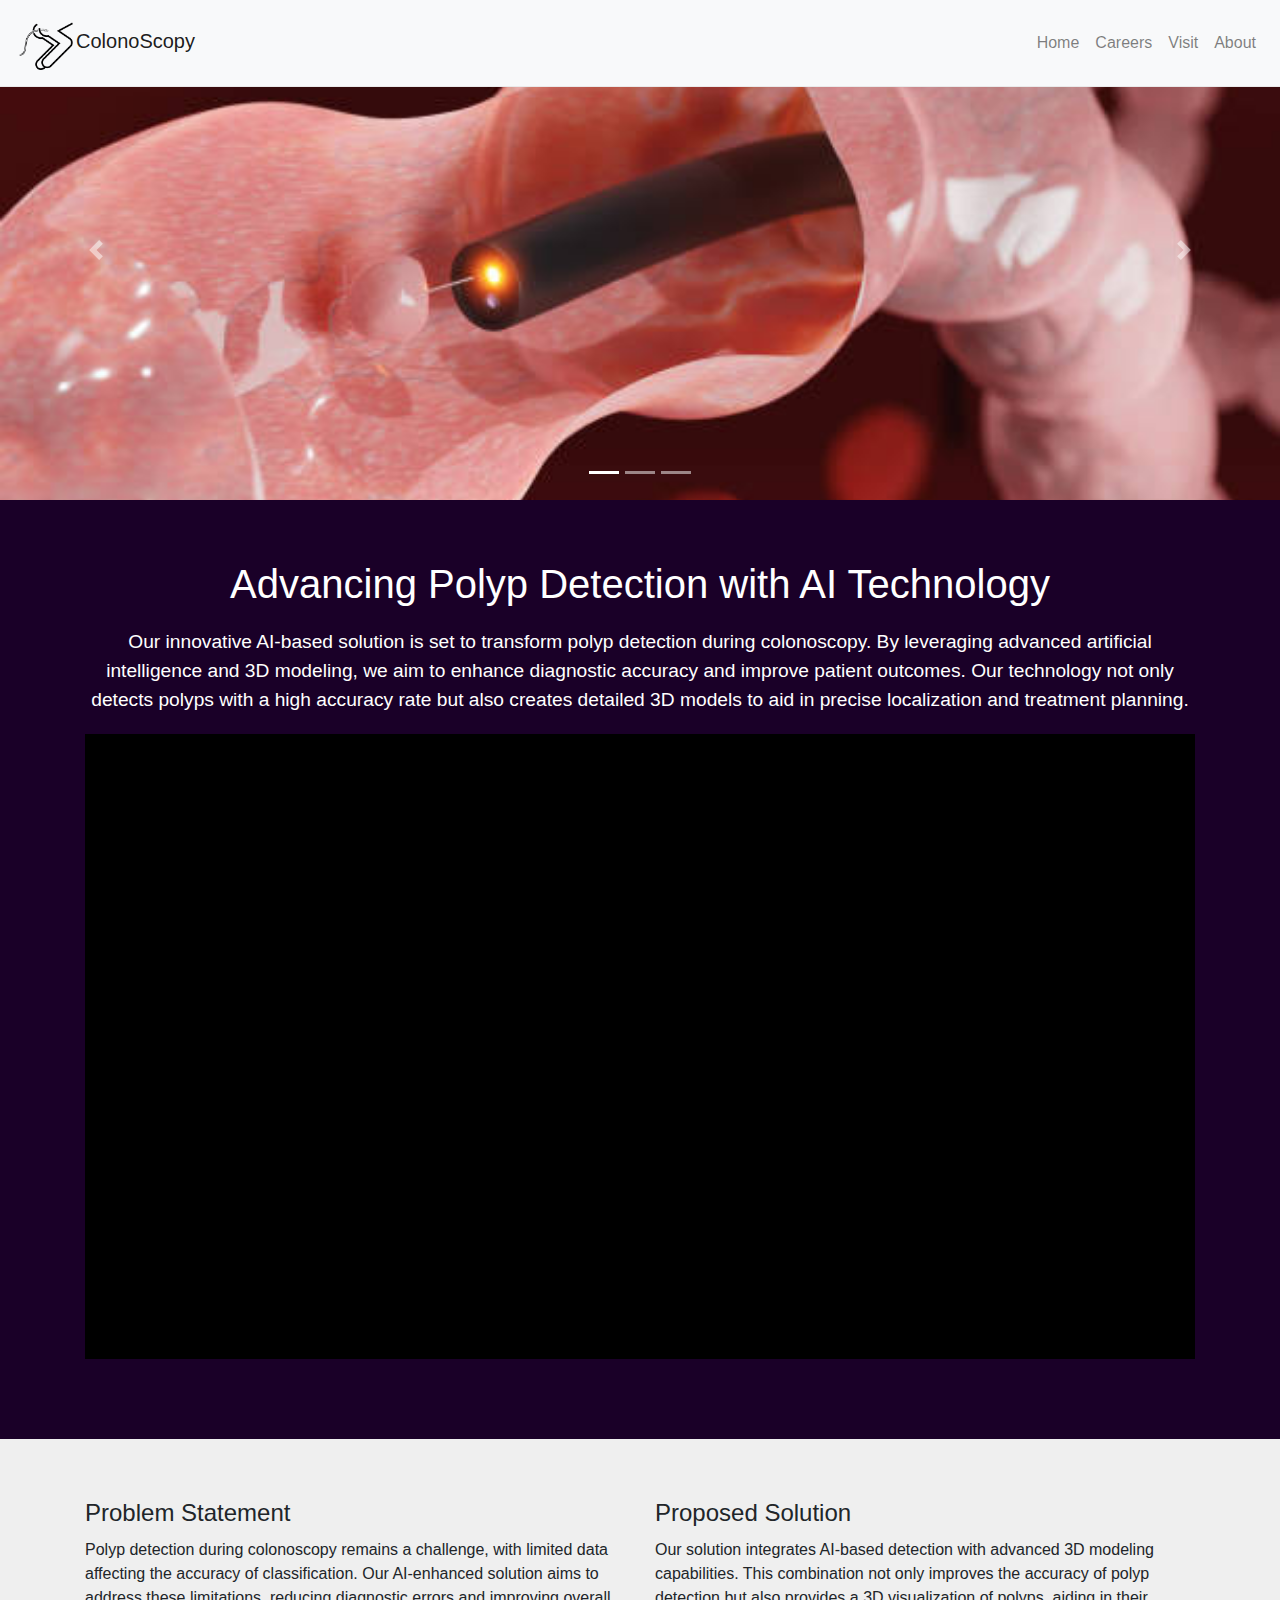
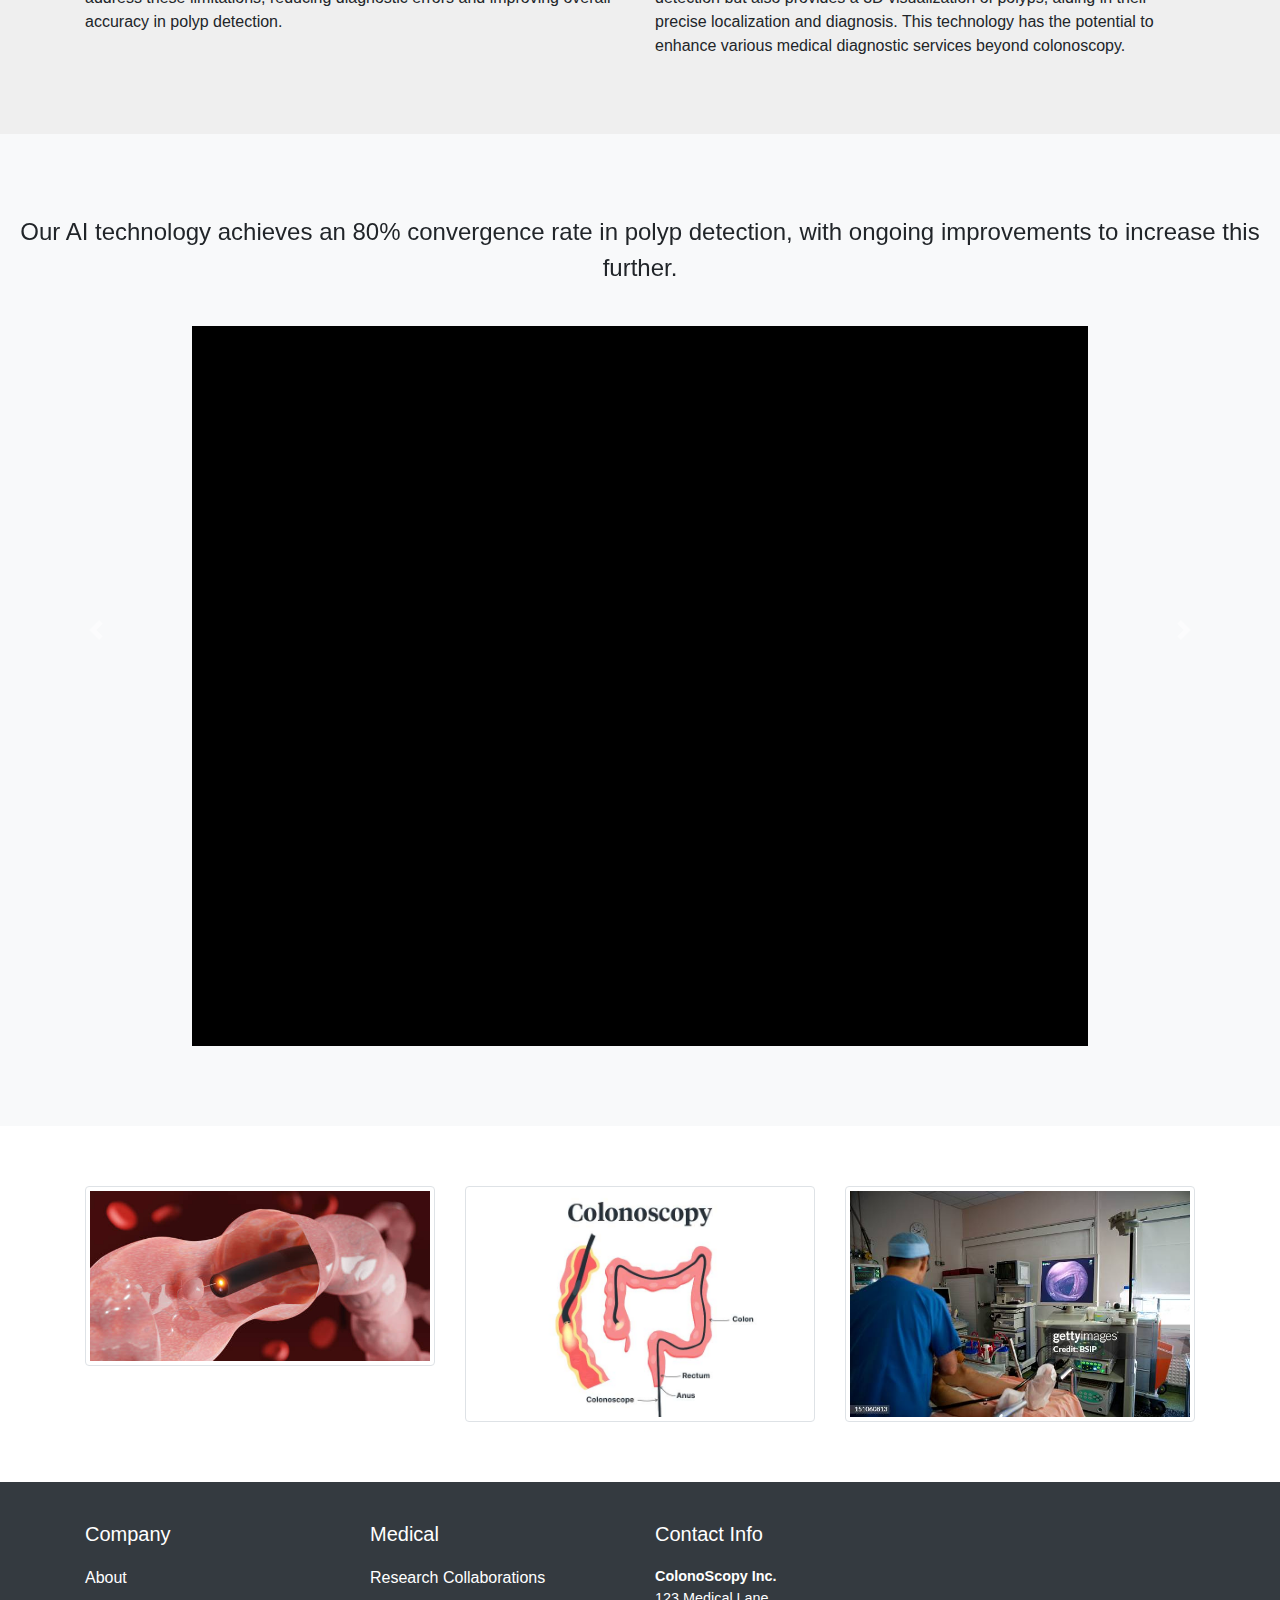
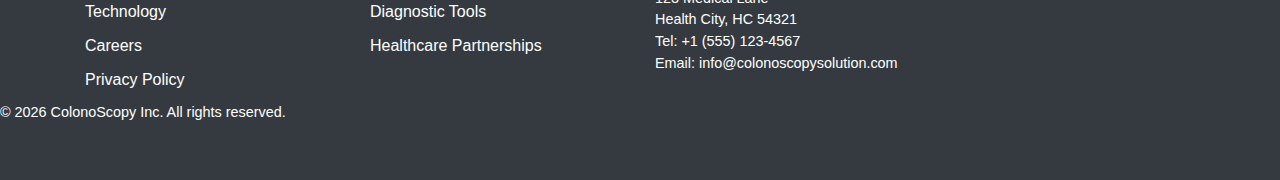
==== index.html @ 59e26f1b "commited" ====
<!DOCTYPE html>
<html lang="en">
<head>
    <meta charset="UTF-8">
    <meta name="viewport" content="width=device-width, initial-scale=1.0">
    <title>ColonoScopy - Revolutionizing Polyp Detection</title>
    <link rel="stylesheet" href="styles.css">
    <link rel="stylesheet" href="https://stackpath.bootstrapcdn.com/bootstrap/4.5.2/css/bootstrap.min.css">
</head>
<body>
    <header>
      
        <nav class="navbar navbar-expand-lg navbar-light bg-light fixed-top">
            <a class="navbar-brand" href="#">
                <img src="./images/colonoLogo.png" alt="Logo" class="logo-img">ColonoScopy
            </a>
            <div class="collapse navbar-collapse justify-content-center" id="navbarNav">
                <ul class="navbar-nav">
                    <li class="nav-item"><a class="nav-link" href="#">Home</a></li>
                    <li class="nav-item"><a class="nav-link" href="#">Careers</a></li>
                    <li class="nav-item"><a class="nav-link" href="visit.html">Visit</a></li>
                    <li class="nav-item"><a class="nav-link" href="#">About</a></li>
                </ul>
            </div>
        </nav>
        

        <div id="carouselExampleIndicators" class="carousel slide" data-ride="carousel">
            <ol class="carousel-indicators">
                <li data-target="#carouselExampleIndicators" data-slide-to="0" class="active"></li>
                <li data-target="#carouselExampleIndicators" data-slide-to="1"></li>
                <li data-target="#carouselExampleIndicators" data-slide-to="2"></li>
            </ol>
            <div class="carousel-inner">
                <div class="carousel-item active">
                    <img src="./images/1.jpg" class="d-block w-100" alt="Slide 1">
                </div>
                <div class="carousel-item">
                    <img src="./images/3.jpg" class="d-block w-100" alt="Slide 2">
                </div>
                <div class="carousel-item">
                    <img src="./images/4.jpg" class="d-block w-100" alt="Slide 3">
                </div>
            </div>
            <a class="carousel-control-prev" href="#carouselExampleIndicators" role="button" data-slide="prev">
                <span class="carousel-control-prev-icon" aria-hidden="true"></span>
                <span class="sr-only">Previous</span>
            </a>
            <a class="carousel-control-next" href="#carouselExampleIndicators" role="button" data-slide="next">
                <span class="carousel-control-next-icon" aria-hidden="true"></span>
                <span class="sr-only">Next</span>
            </a>
        </div>
    </header>
    <main>
        <section class="text-content text-white" style="background-color: #1A0028;">
            <div class="container">
                <h1>Advancing Polyp Detection with AI Technology</h1>
                <p>Our innovative AI-based solution is set to transform polyp detection during colonoscopy. By leveraging advanced artificial intelligence and 3D modeling, we aim to enhance diagnostic accuracy and improve patient outcomes. Our technology not only detects polyps with a high accuracy rate but also creates detailed 3D models to aid in precise localization and treatment planning.</p>
                <div class="video-wrapper">
                    <iframe src="https://youtube.com/embed/euwgtCFuKgM" frameborder="0" allow="accelerometer; autoplay; clipboard-write; encrypted-media; gyroscope; picture-in-picture" allowfullscreen></iframe>
                </div>
            </div>
        </section>
        <section class="text-columns" style="background-color: #EFEFEF;">
            <div class="container">
                <div class="row">
                    <div class="col-md-6">
                        <h2>Problem Statement</h2>
                        <p>Polyp detection during colonoscopy remains a challenge, with limited data affecting the accuracy of classification. Our AI-enhanced solution aims to address these limitations, reducing diagnostic errors and improving overall accuracy in polyp detection.</p>
                    </div>
                    <div class="col-md-6">
                        <h2>Proposed Solution</h2>
                        <p>Our solution integrates AI-based detection with advanced 3D modeling capabilities. This combination not only improves the accuracy of polyp detection but also provides a 3D visualization of polyps, aiding in their precise localization and diagnosis. This technology has the potential to enhance various medical diagnostic services beyond colonoscopy.</p>
                    </div>
                </div>
            </div>
        </section>
       
        <section class="text-slider">
            <div id="textSlider" class="carousel slide" data-ride="carousel">
                <div class="carousel-inner">
                    <div class="carousel-item active">
                        <p>Our AI technology achieves an 80% convergence rate in polyp detection, with ongoing improvements to increase this further.</p>
                        <div class="video-container">
                            <iframe src="https://www.youtube.com/embed/6ZbD-igvas0" frameborder="0" allow="accelerometer; autoplay; clipboard-write; encrypted-media; gyroscope; picture-in-picture" allowfullscreen></iframe>
                        </div>
                    </div>
                    <div class="carousel-item">
                        <p>By creating a 3D structure from image inputs, our solution offers enhanced visualization for better diagnostic accuracy.</p>
                        <div class="video-container">
                            <iframe src="https://www.youtube.com/embed/8EVwyteZxfE" frameborder="0" allow="accelerometer; autoplay; clipboard-write; encrypted-media; gyroscope; picture-in-picture" allowfullscreen></iframe>
                        </div>
                    </div>
                    <div class="carousel-item">
                        <p>We aim to collaborate with medical institutions to bring our technology to the forefront of diagnostic practices, opening new avenues for healthcare innovation.</p>
                        <div class="video-container">
                            <iframe src="https://www.youtube.com/embed/+colonoscopy+ai" frameborder="0" allow="accelerometer; autoplay; clipboard-write; encrypted-media; gyroscope; picture-in-picture" allowfullscreen></iframe>
                        </div>
                    </div>
                    <div class="carousel-item">
                        <p>Our goal is to partner with leading medical institutions to advance our technology, positioning it at the cutting edge of diagnostic practices. By working together, we aim to drive innovation in healthcare, creating new opportunities for improved patient outcomes and more effective treatments.</p>
                        <div class="video-container">
                            <iframe src="https://www.youtube.com/embed/75-PIlTdqQw" frameborder="0" allow="accelerometer; autoplay; clipboard-write; encrypted-media; gyroscope; picture-in-picture" allowfullscreen></iframe>
                        </div>
                    </div>
                </div>
                <a class="carousel-control-prev" href="#textSlider" role="button" data-slide="prev">
                    <span class="carousel-control-prev-icon" aria-hidden="true"></span>
                    <span class="sr-only">Previous</span>
                </a>
                <a class="carousel-control-next" href="#textSlider" role="button" data-slide="next">
                    <span class="carousel-control-next-icon" aria-hidden="true"></span>
                    <span class="sr-only">Next</span>
                </a>
            </div>
        </section>
        
        <section class="image-gallery">
            <div class="container">
                <div class="row">
                    <div class="col-md-4">
                        <img src="images/1.jpg" class="img-thumbnail zoom" alt="Gallery Image 1">
                    </div>
                    <div class="col-md-4">
                        <img src="images/2.jpg" class="img-thumbnail zoom" alt="Gallery Image 2">
                    </div>
                    <div class="col-md-4">
                        <img src="images/3.jpg" class="img-thumbnail zoom" alt="Gallery Image 3">
                    </div>
                </div>
            </div>
        </section>
    </main>

    <footer>
        <div class="container">
            <div class="row">
                <!-- Company Column -->
                <div class="col-md-3">
                    <h4>Company</h4>
                    <ul>
                        <li><a href="#">About</a></li>
                        <li><a href="#">Technology</a></li>
                        <li><a href="#">Careers</a></li>
                        <li><a href="#">Privacy Policy</a></li>
                    </ul>
                </div>
                <!-- Medical Column -->
                <div class="col-md-3">
                    <h4>Medical</h4>
                    <ul>
                        <li><a href="#">Research Collaborations</a></li>
                        <li><a href="#">Diagnostic Tools</a></li>
                        <li><a href="#">Healthcare Partnerships</a></li>
                    </ul>
                </div>
                <!-- Contact Info Column -->
                <div class="col-md-6">
                    <h4>Contact Info</h4>
                    <p><strong>ColonoScopy Inc.</strong><br>
                       123 Medical Lane<br>
                       Health City, HC 54321<br>
                       Tel: +1 (555) 123-4567<br>
                       Email: <a href="mailto:info@colonoscopysolution.com">info@colonoscopysolution.com</a>
                    </p>
                </div>
            </div>
        </div>
        <div class="footer-bottom">
            <p>&copy; <span id="year"></span> ColonoScopy Inc. All rights reserved.</p>
        </div>
    </footer>
  
    <script src="https://code.jquery.com/jquery-3.5.1.slim.min.js"></script>
    <script src="https://cdn.jsdelivr.net/npm/@popperjs/core@2.10.2/dist/umd/popper.min.js"></script>
    <script src="https://stackpath.bootstrapcdn.com/bootstrap/4.5.2/js/bootstrap.min.js"></script>
    <script src="index.js"></script>
    <script>
        document.getElementById('year').textContent = new Date().getFullYear();
    </script>
</body>
</html>
---- styles.css ----
.video-container {
  position: relative;
  padding-bottom: 56.25%; /* 16:9 aspect ratio */
  height: 0;
  overflow: hidden;
  max-width: 70%; /* Adjust as needed */
  margin: 20px auto; /* Center horizontally and add vertical spacing */
  background: #000;
}

.video-container iframe {
  position: absolute;
  top: 0;
  left: 0;
  width: 100%;
  height: 100%;
}

.text-slider {
  background-color: #f8f9fa; /* Optional: Add a background color */
  padding: 20px 0; /* Add padding to give space around the carousel */
}

.carousel-item {
  text-align: center; /* Center-aligns the text and video */
}

.carousel-caption {
  position: static; /* Optional: Adjust if needed */
  text-align: center; /* Center text below the video */
}

header {
  position: relative;
}

.navbar {
  padding: 1rem 2rem;
  background: #ea5e5e;
  border-bottom: 1px solid #eaeaea;
}

.navbar-brand {
  display: flex;
  align-items: center;
}

.logo-img {
  height: 60px; /* Adjust as needed */
  width: auto;
}

.nav-link {
  color: #333;
  font-size: 1rem;
  font-weight: 500;
  transition: color 0.3s ease;
}

.nav-link:hover {
  color: #007bff;
  text-decoration: none;
}

.navbar-nav {
  margin-left: auto;
}


/* Carousel Styles */
.carousel-item img {
  height: 500px;
  object-fit: cover;
  width: 100%;
}

/* Text Content Section */
/* Ensure the video container is centered */
.video-wrapper {
  position: relative;
  padding-bottom: 56.25%; /* 16:9 aspect ratio */
  height: 0;
  overflow: hidden;
  max-width: 100%;
  margin: 20px auto; /* Add some margin to separate from text */
  background: #000;
}

.video-wrapper iframe {
  position: absolute;
  top: 0;
  left: 0;
  width: 100%;
  height: 100%;
}

.text-content {
  padding: 60px 0;
  background: #f8f9fa;
  text-align: center;
}

.text-content h1 {
  margin-bottom: 20px;
  font-size: 2.5rem;
}

.text-content p {
  font-size: 1.2rem;
}

/* Text Columns Section */
.text-columns {
  padding: 60px 0;
}

.text-columns .row {
  display: flex;
}

.text-columns .col-md-4 {
  margin-bottom: 20px;
}

.text-columns h2 {
  font-size: 1.5rem;
  margin-bottom: 10px;
}

.text-columns p {
  font-size: 1rem;
}

/* Image and Text Section */
.image-text {
  padding: 60px 0;
  /* background: #f1f1f1; */
}

.image-text img {
  width: 100%;
  height: auto;
}

/* Background Image Section */
.background-image {
  position: relative;
  height: 500px;
  background: url('./images/9.jpg') no-repeat center center;
  background-size: cover;
  color: #fff;
  display: flex;
  align-items: center;
  justify-content: center;
}

.background-image .overlay {
  position: absolute;
  top: 0;
  left: 0;
  right: 0;
  bottom: 0;
  background: rgba(0, 0, 0, 0.5);
  color: #fff;
  text-align: center;
  padding: 20px;
}

.background-image h2 {
  font-size: 2rem;
}

.background-image p {
  font-size: 1.2rem;
}

/* Image Gallery Section */
.image-gallery {
  padding: 60px 0;
}

.image-gallery .img-thumbnail {
  transition: transform 0.3s;
}

.image-gallery .img-thumbnail:hover {
  transform: scale(1.1);
}

/* Text Slider Section */
.text-slider {
  padding: 60px 0;
}

.text-slider .carousel-inner p {
  font-size: 1.5rem;
  text-align: center;
  padding: 20px;
}

/* Footer Styles */
footer {
  padding: 40px 0;
  background: #343a40;
  color: #fff;
}

footer h4 {
  font-size: 1.25rem;
  margin-bottom: 20px;
}

footer ul {
  list-style-type: none;
  padding: 0;
  margin: 0;
}

footer ul li {
  margin-bottom: 10px;
}

footer ul li a {
  color: #fff;
  text-decoration: none;
}

footer ul li a:hover {
  text-decoration: underline;
}

footer p {
  font-size: 0.9rem;
}

footer p a {
  color: #fff;
  text-decoration: none;
}

footer p a:hover {
  text-decoration: underline;
}

@media (max-width: 768px) {
  footer {
      text-align: center;
  }

  footer .row {
      flex-direction: column;
  }

  footer .col-md-3 {
      margin-bottom: 20px;
  }
}

@media (max-width: 991px) {
  .navbar {
      padding: 1rem;
  }

  .logo-img {
      height: 50px; /* Adjust for smaller screens */
  }

  .nav-link {
      font-size: 0.9rem;
  }
}
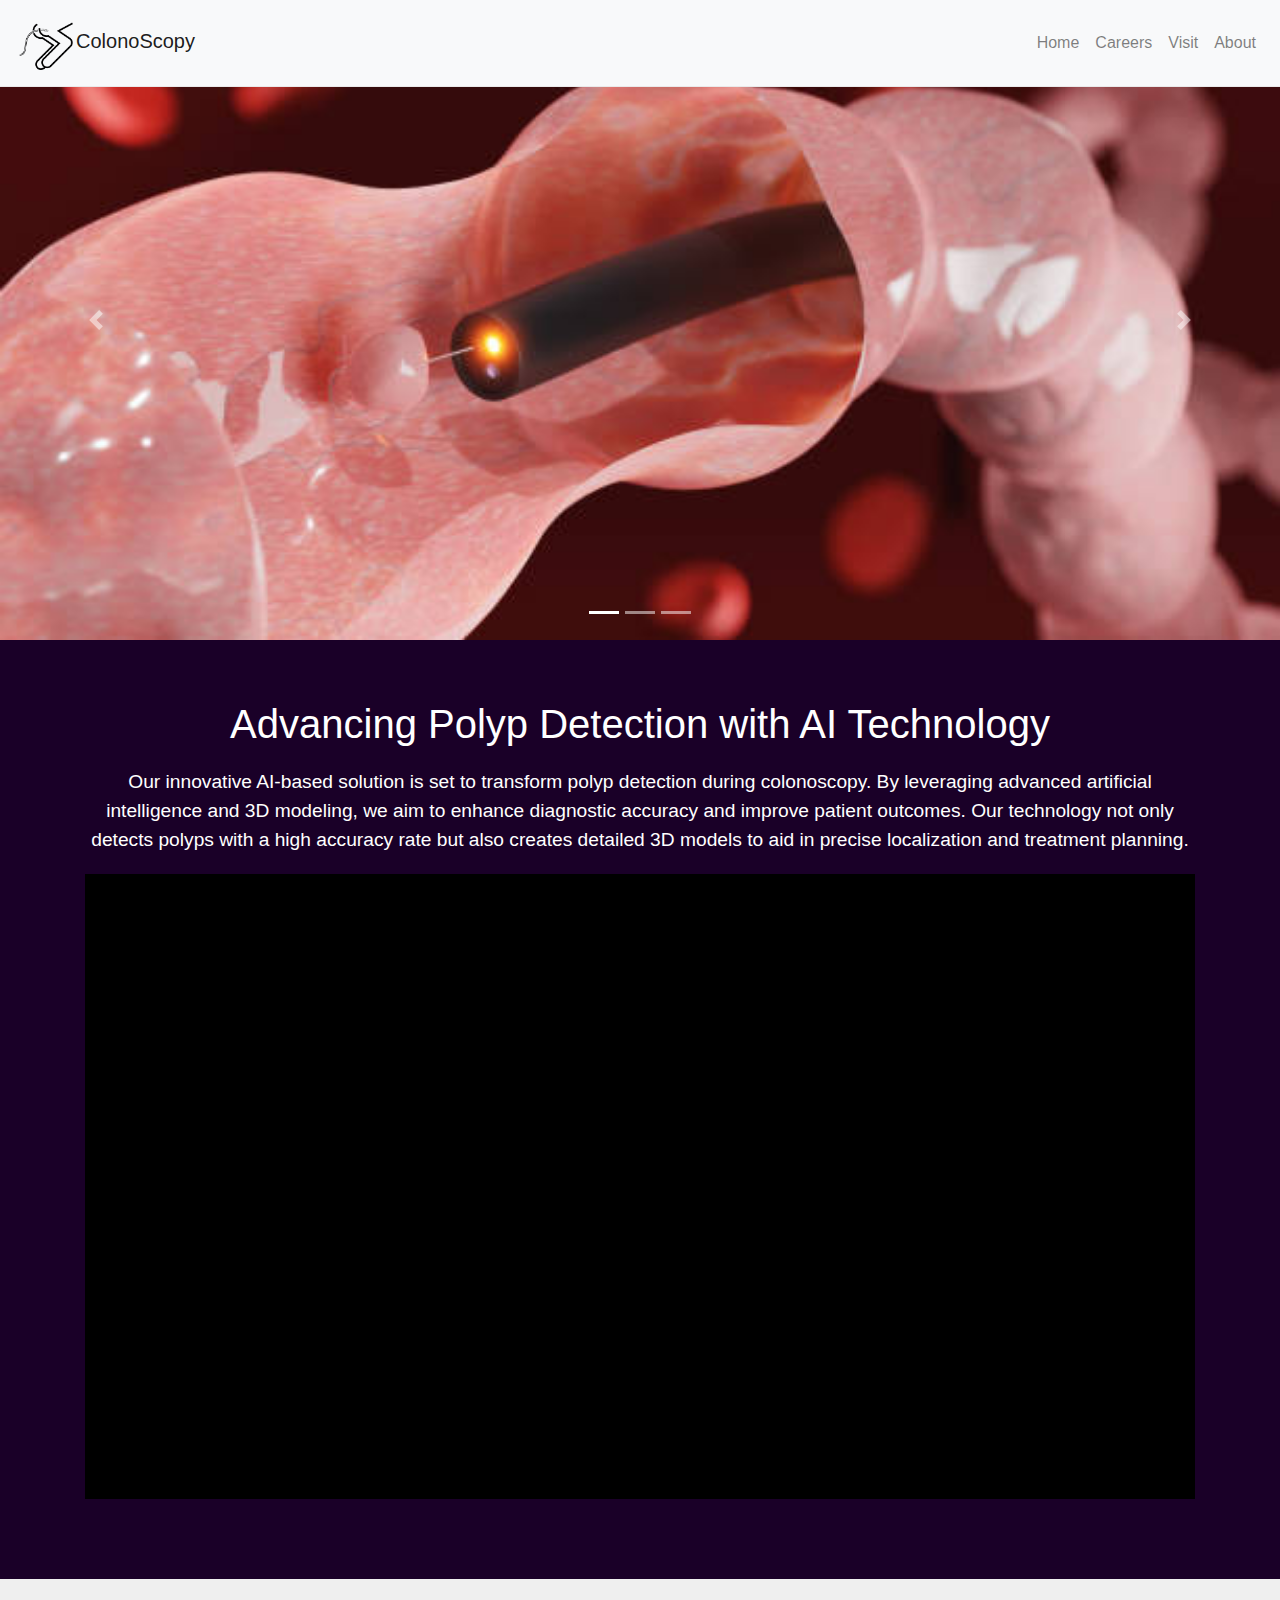
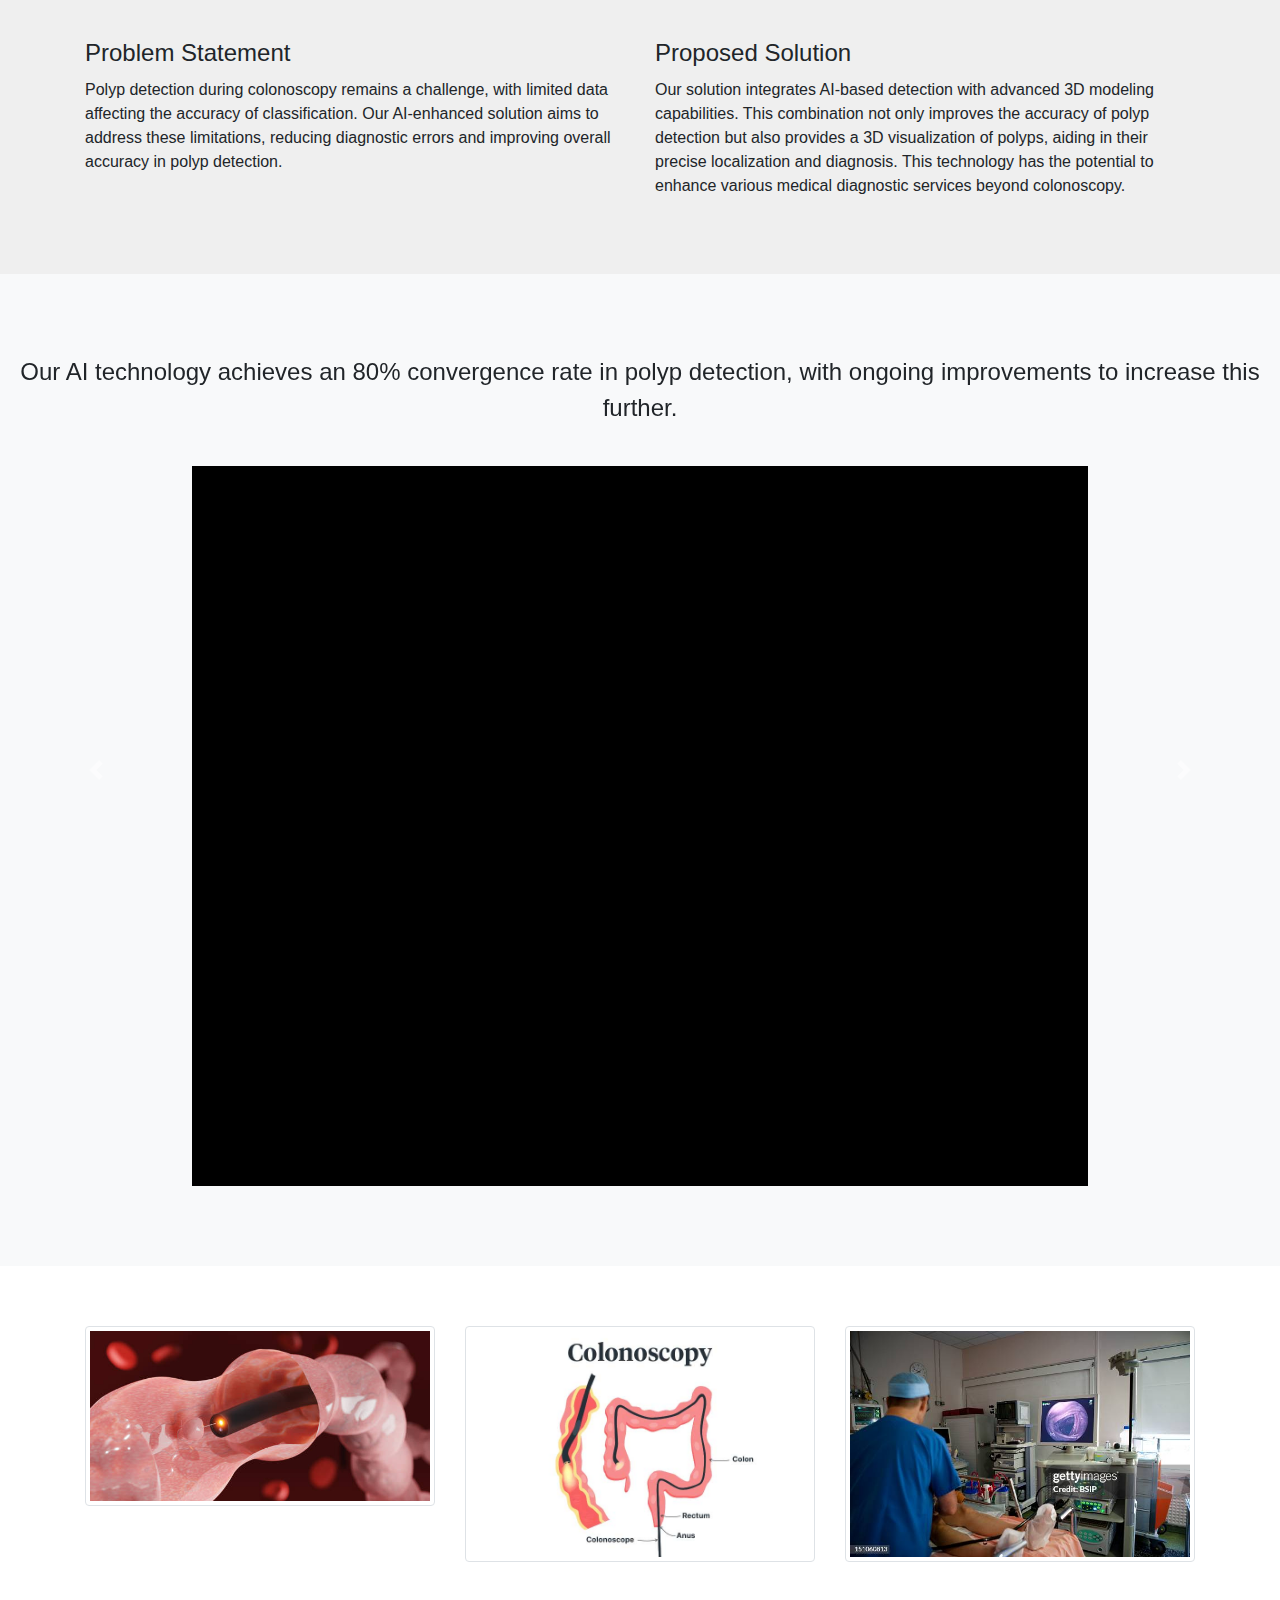
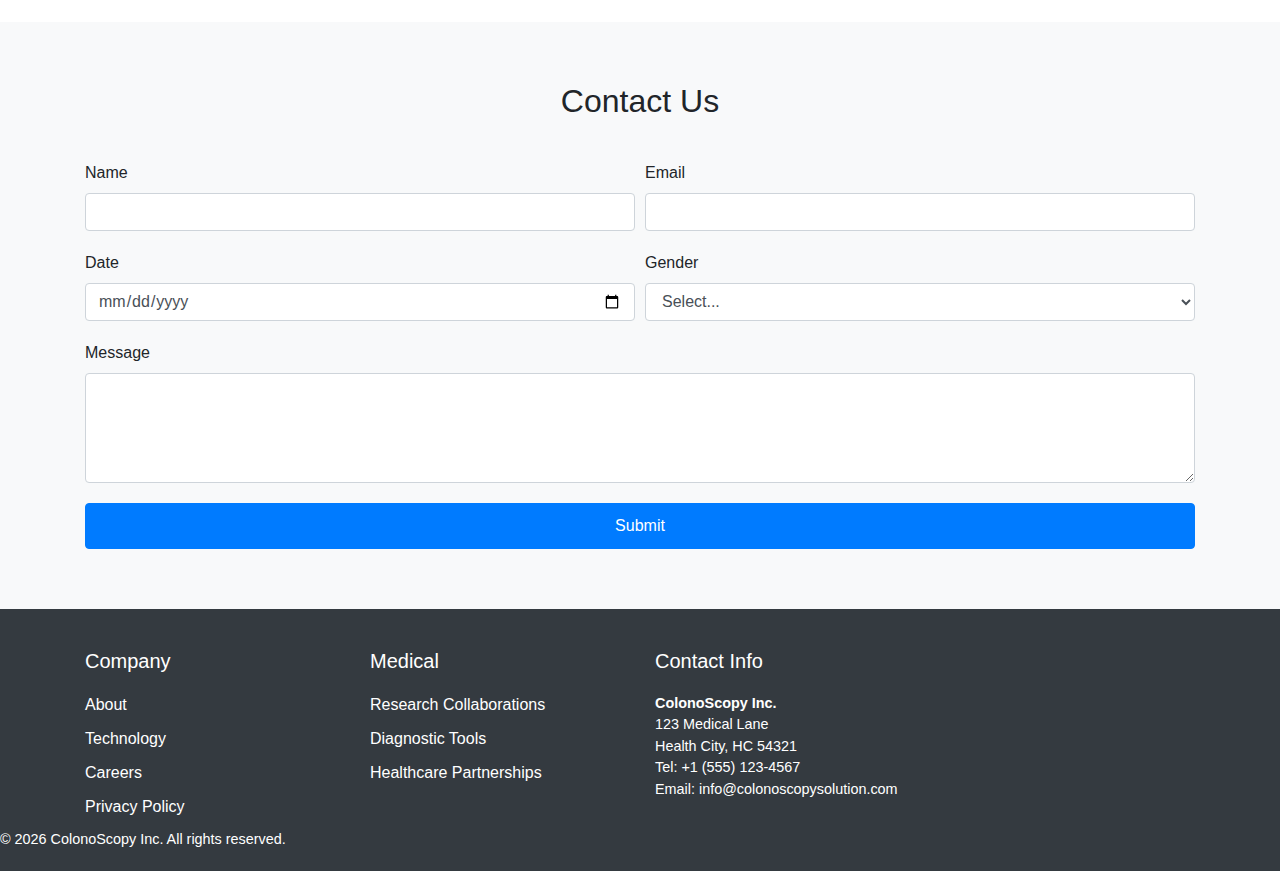
==== commit 0613c9c7: "commit" ====
--- a/index.html
+++ b/index.html
@@ -14,6 +14,10 @@
             <a class="navbar-brand" href="#">
                 <img src="./images/colonoLogo.png" alt="Logo" class="logo-img">ColonoScopy
             </a>
+             <!-- Navbar toggle button -->
+    <button class="navbar-toggler" type="button" data-toggle="collapse" data-target="#navbarNav" aria-controls="navbarNav" aria-expanded="false" aria-label="Toggle navigation">
+        <span class="navbar-toggler-icon"></span>
+    </button>
             <div class="collapse navbar-collapse justify-content-center" id="navbarNav">
                 <ul class="navbar-nav">
                     <li class="nav-item"><a class="nav-link" href="#">Home</a></li>
@@ -129,6 +133,43 @@
                         <img src="images/3.jpg" class="img-thumbnail zoom" alt="Gallery Image 3">
                     </div>
                 </div>
+            </div>
+        </section>
+        <section class="contact-form">
+            <div class="container">
+                <h2>Contact Us</h2>
+                <form id="contactForm" action="send-email.php" method="post">
+                    <div class="form-row">
+                        <div class="form-group col-md-6">
+                            <label for="name">Name</label>
+                            <input type="text" class="form-control" id="name" name="name" required>
+                        </div>
+                        <div class="form-group col-md-6">
+                            <label for="email">Email</label>
+                            <input type="email" class="form-control" id="email" name="email" required>
+                        </div>
+                    </div>
+                    <div class="form-row">
+                        <div class="form-group col-md-6">
+                            <label for="date">Date</label>
+                            <input type="date" class="form-control" id="date" name="date" required>
+                        </div>
+                        <div class="form-group col-md-6">
+                            <label for="gender">Gender</label>
+                            <select id="gender" name="gender" class="form-control" required>
+                                <option value="" disabled selected>Select...</option>
+                                <option value="male">Male</option>
+                                <option value="female">Female</option>
+                                <option value="other">Other</option>
+                            </select>
+                        </div>
+                    </div>
+                    <div class="form-group">
+                        <label for="message">Message</label>
+                        <textarea class="form-control" id="message" name="message" rows="4" required></textarea>
+                    </div>
+                    <button type="submit" class="btn btn-primary">Submit</button>
+                </form>
             </div>
         </section>
     </main>
--- a/styles.css
+++ b/styles.css
@@ -1,3 +1,4 @@
+
 .video-container {
   position: relative;
   padding-bottom: 56.25%; /* 16:9 aspect ratio */
@@ -69,7 +70,7 @@
 
 /* Carousel Styles */
 .carousel-item img {
-  height: 500px;
+  height: auto  ;
   object-fit: cover;
   width: 100%;
 }
@@ -197,13 +198,44 @@
   text-align: center;
   padding: 20px;
 }
+/* Form section */
+
+.contact-form {
+  padding: 60px 0;
+  background-color: #f8f9fa;
+}
+
+.contact-form h2 {
+  text-align: center;
+  margin-bottom: 40px;
+  font-size: 2rem;
+}
+
+.contact-form .form-group {
+  margin-bottom: 20px;
+}
+
+.contact-form .form-control {
+  border-radius: 0.25rem;
+  box-shadow: none;
+}
+
+.contact-form button {
+  display: block;
+  width: 100%;
+  padding: 10px;
+  font-size: 1rem;
+  border-radius: 0.25rem;
+}
+
 
 /* Footer Styles */
 footer {
-  padding: 40px 0;
+  padding: 40px 0px 5px 0px;
   background: #343a40;
   color: #fff;
 }
+
 
 footer h4 {
   font-size: 1.25rem;
